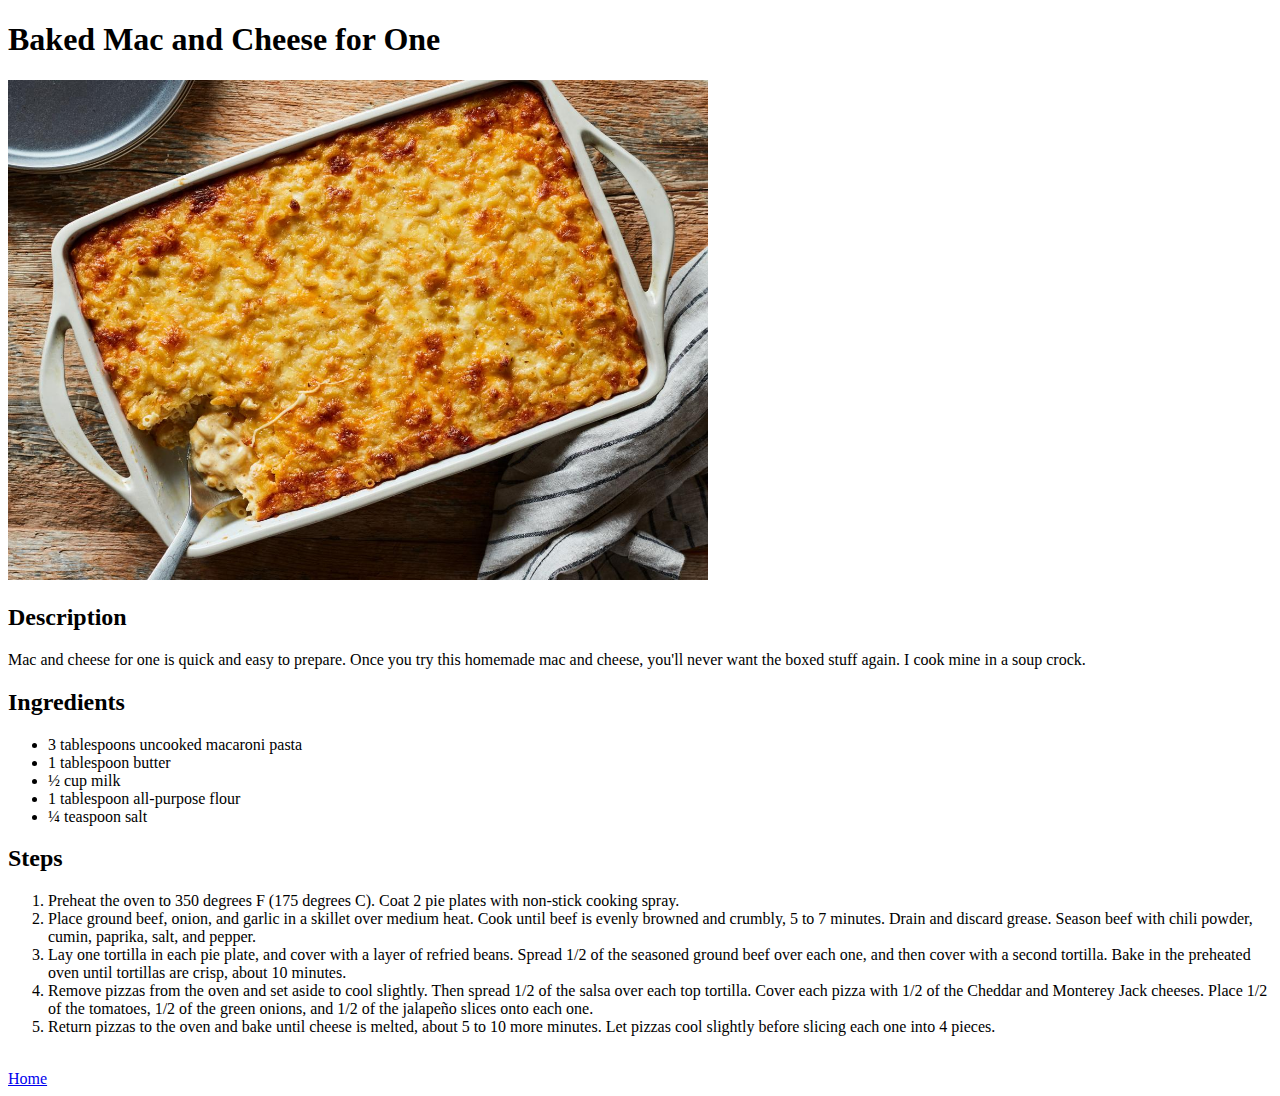
==== recipes/bakedmac.html @ 8c5f91fd "Add two more pages of recipes" ====
<!DOCTYPE html>
<html lang="en">
<head>
    <meta charset="UTF-8">
    <meta name="viewport" content="width=device-width, initial-scale=1.0">
    <title>Baked Mac and Cheese for One</title>
</head>
<body>
    <h1>Baked Mac and Cheese for One</h1>
    <img src="../images/bakedmac.jpeg" alt="a delightful picture of baked mac and cheese" height="500" width="700">

    <h2>Description</h2>
    <p>Mac and cheese for one is quick and easy to prepare. Once you try this homemade mac and cheese, you'll never want the boxed stuff again. I cook mine in a soup crock.</p>

    <h2>Ingredients</h2>
    <ul>
        <li>3 tablespoons uncooked macaroni pasta</li>
        <li>1 tablespoon butter</li>
        <li>½ cup milk</li>
        <li>1 tablespoon all-purpose flour</li>
        <li>¼ teaspoon salt</li>
    </ul>

    <h2>Steps</h2>
    <ol>
        <li>Preheat the oven to 350 degrees F (175 degrees C). Coat 2 pie plates with non-stick cooking spray.</li>
        <li>Place ground beef, onion, and garlic in a skillet over medium heat. Cook until beef is evenly browned and crumbly, 5 to 7 minutes. Drain and discard grease. Season beef with chili powder, cumin, paprika, salt, and pepper.</li>
        <li>Lay one tortilla in each pie plate, and cover with a layer of refried beans. Spread 1/2 of the seasoned ground beef over each one, and then cover with a second tortilla. Bake in the preheated oven until tortillas are crisp, about 10 minutes.</li>
        <li>Remove pizzas from the oven and set aside to cool slightly. Then spread 1/2 of the salsa over each top tortilla. Cover each pizza with 1/2 of the Cheddar and Monterey Jack cheeses. Place 1/2 of the tomatoes, 1/2 of the green onions, and 1/2 of the jalapeño slices onto each one.</li>
        <li>Return pizzas to the oven and bake until cheese is melted, about 5 to 10 more minutes. Let pizzas cool slightly before slicing each one into 4 pieces.</li>
    </ol>

    <br>
    <a href="../index.html">Home</a>
</body>
</html>
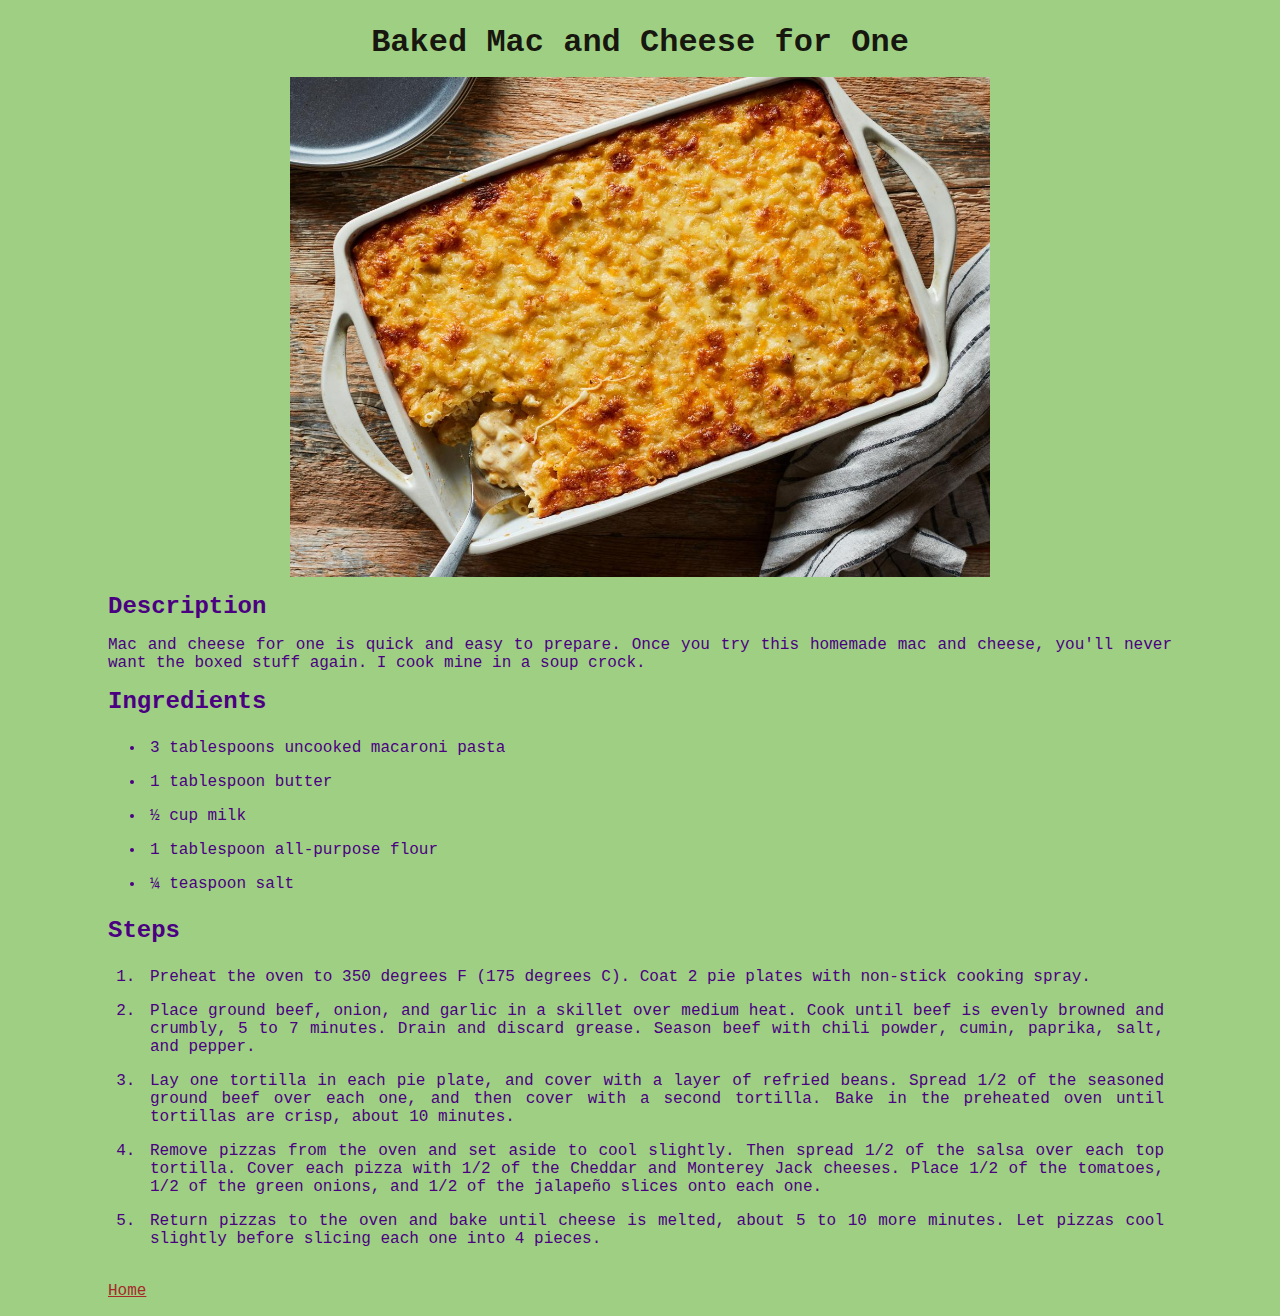
==== commit 9dfeecb6: "Add simple style for all the pages" ====
--- a/recipes/bakedmac.html
+++ b/recipes/bakedmac.html
@@ -4,6 +4,7 @@
     <meta charset="UTF-8">
     <meta name="viewport" content="width=device-width, initial-scale=1.0">
     <title>Baked Mac and Cheese for One</title>
+    <link rel="stylesheet" href="../styles.css">
 </head>
 <body>
     <h1>Baked Mac and Cheese for One</h1>
--- a/styles.css
+++ b/styles.css
@@ -0,0 +1,32 @@
+* {
+    font-family: "Lucida Console", "Courier New", monospace;
+    background-color: rgb(158, 207, 130);
+    color: indigo;
+    margin: 0 auto;
+    padding: 8px;
+}
+
+a {
+    color: brown;
+}
+
+body {
+    width: 1080px;
+    text-align: justify;
+}
+
+h1 {
+    text-align: center;
+    color: rgba(10, 5, 4, 0.904);
+}
+
+img {
+    display: block;
+    margin: 0 auto;
+}
+
+ul, ol, li {
+    margin-left: 20px;
+    padding-left: 5px;
+}
+
